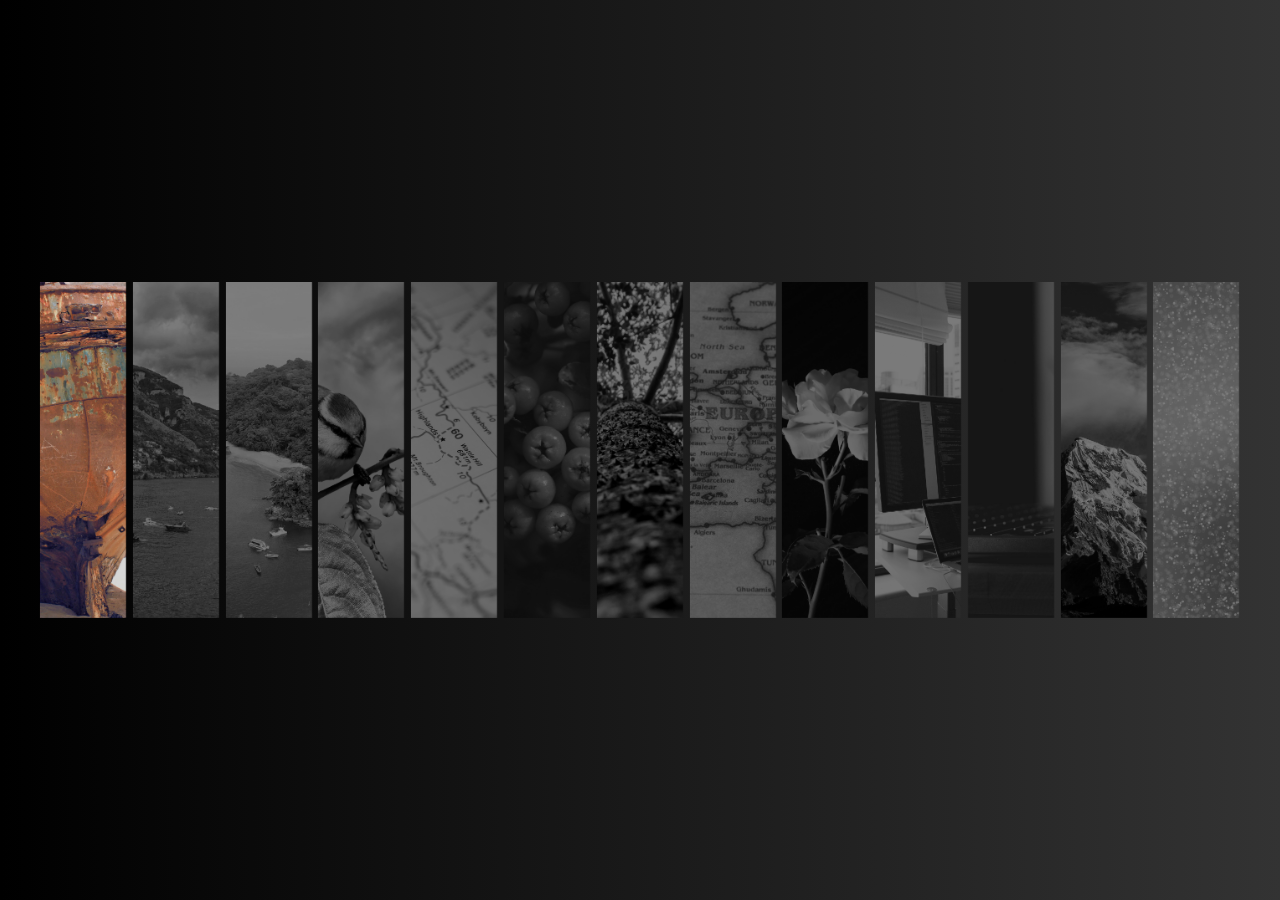
==== index.html @ 283925fb "initial commit test" ====
<!DOCTYPE html>
<html lang="en">
  <head>
    <meta charset="UTF-8" />
    <meta name="viewport" content="width=device-width, initial-scale=1.0" />
    <title>Document</title>
    <link rel="stylesheet" href="main.css" />
    <script src="app.js" defer></script>
  </head>
  <body>
    <div class="wrapper">
      <div class="imgs-parent">
        <div class="img" style="background-image: url(images/1.png)"></div>
        <div class="img" style="background-image: url(images/2.png)"></div>
        <div class="img" style="background-image: url(images/3.png)"></div>
        <div class="img" style="background-image: url(images/4.png)"></div>
        <div class="img" style="background-image: url(images/5.png)"></div>
        <div class="img" style="background-image: url(images/6.png)"></div>
        <div class="img" style="background-image: url(images/7.png)"></div>
        <div class="img" style="background-image: url(images/8.png)"></div>
        <div class="img" style="background-image: url(images/9.png)"></div>
        <div class="img" style="background-image: url(images/10.png)"></div>
        <div class="img" style="background-image: url(images/11.png)"></div>
        <div class="img" style="background-image: url(images/12.png)"></div>
        <div class="img" style="background-image: url(images/13.png)"></div>
      </div>
    </div>
  </body>
</html>
---- main.css ----
* {
  margin: 0;
  padding: 0;
  box-sizing: border-box;
}

:root {
  --transition: cubic-bezier(0.1, 0.7, 0, 1);
}

body {
  background: linear-gradient(90deg, black, #333);
  overflow: hidden;
}

/* COMMON */
.wrapper {
  display: flex;
  align-items: center;
  justify-content: center;
  height: 100vh;
  position: relative;
}

.imgs-parent {
  display: flex;
  gap: 0.4rem;
  perspective: 60rem;
}

.img {
  width: 5.4rem;
  height: 21rem;
  background-size: cover;
  background-position: center;
  cursor: pointer;
  transition: 
    transform 1.25s var(--transition), 
    filter 3s var(--transition),
    width 0.3s var(--transition);
  position: relative;
  filter: grayscale(1) brightness(0.5);
  will-change: transform, filter;
}

/* When Hovered */
.img:hover {
  transform: translateZ(17.375rem);
  filter: inherit;
}

/* Sidebar Helpers */
.img::before,
.img::after {
  content: "";
  position: absolute;
  width: 1.25rem;
  height: 100%;
  right: -1.25rem;
}

.img::after {
  left: -1.25rem;
}

/* When Hovered RIGHT */
.img:hover + * {
  transform: translateZ(14.77rem) rotateY(35deg);
  filter: grayscale(0.2) brightness(0.9);
  z-index: -1;
}

.img:hover + * + * {
  transform: translateZ(9.73rem) rotateY(40deg);
  filter: grayscale(0.4) brightness(0.8);
  z-index: -2;
}

.img:hover + * + * + * {
  transform: translateZ(4.17rem) rotateY(35deg);
  filter: grayscale(0.6) brightness(0.7);
  z-index: -3;
}

.img:hover + * + * + * + * {
  transform: translateZ(1.1rem) rotateY(25deg);
  filter: grayscale(0.8) brightness(0.6);
  z-index: -4;
}

/* When Hovered LEFT */
.img:has(+ :hover) {
  transform: translateZ(14.77rem) rotateY(-35deg);
  filter: grayscale(0.2) brightness(0.9);
}

.img:has(+ * + :hover) {
  transform: translateZ(9.73rem) rotateY(-40deg);
  filter: grayscale(0.4) brightness(0.8);
}

.img:has(+ * + * + :hover) {
  transform: translateZ(4.17rem) rotateY(-35deg);
  filter: grayscale(0.6) brightness(0.7);
}

.img:has(+ * + * + * + :hover) {
  transform: translateZ(1.1rem) rotateY(-25deg);
  filter: grayscale(0.8) brightness(0.6);
}

/* When clicked */
.open {
  width: 25vw;
  transform: translateZ(17.375rem);
  filter: inherit;
  z-index: 1;
  margin: 0 0.45vw;
} 


.bg-img {
	position: absolute;
	inset: 0;
	width: 100dvw;
	height: 100dvh;
	z-index: -1;
}
.bg-img .img{
  width: 100%;
  height: 100%;
  position: absolute;
}
.bg-img .img{
  object-fit: cover;
  filter: grayscale(0%) brightness(100%);
}
.bg-img .img::before{
  content: '';
  position: absolute;
  z-index: 1;
  left: 0;
  background-color: rgb(0,0,0,0.3);
  width: 100%;
}
.bg-img .img::after{
  display: none;
}
.bg-img .img:nth-child(1){
  z-index: 1;
}
.bg-img .img:nth-child(1) {
	animation: showcontent 0.5s linear 1 forwards;
	width: 5.4rem;
	height: 21rem;
	left: 18.7%;
	top: 23%;
  opacity: 0;
}
@keyframes showcontent {
  to{
    opacity: 1;
    inset: 0;
    width: 100%;
    height: 100%;
  }
}
.imgs-parent .img:nth-child(1){
  filter: grayscale(0%) brightness(100%);
}
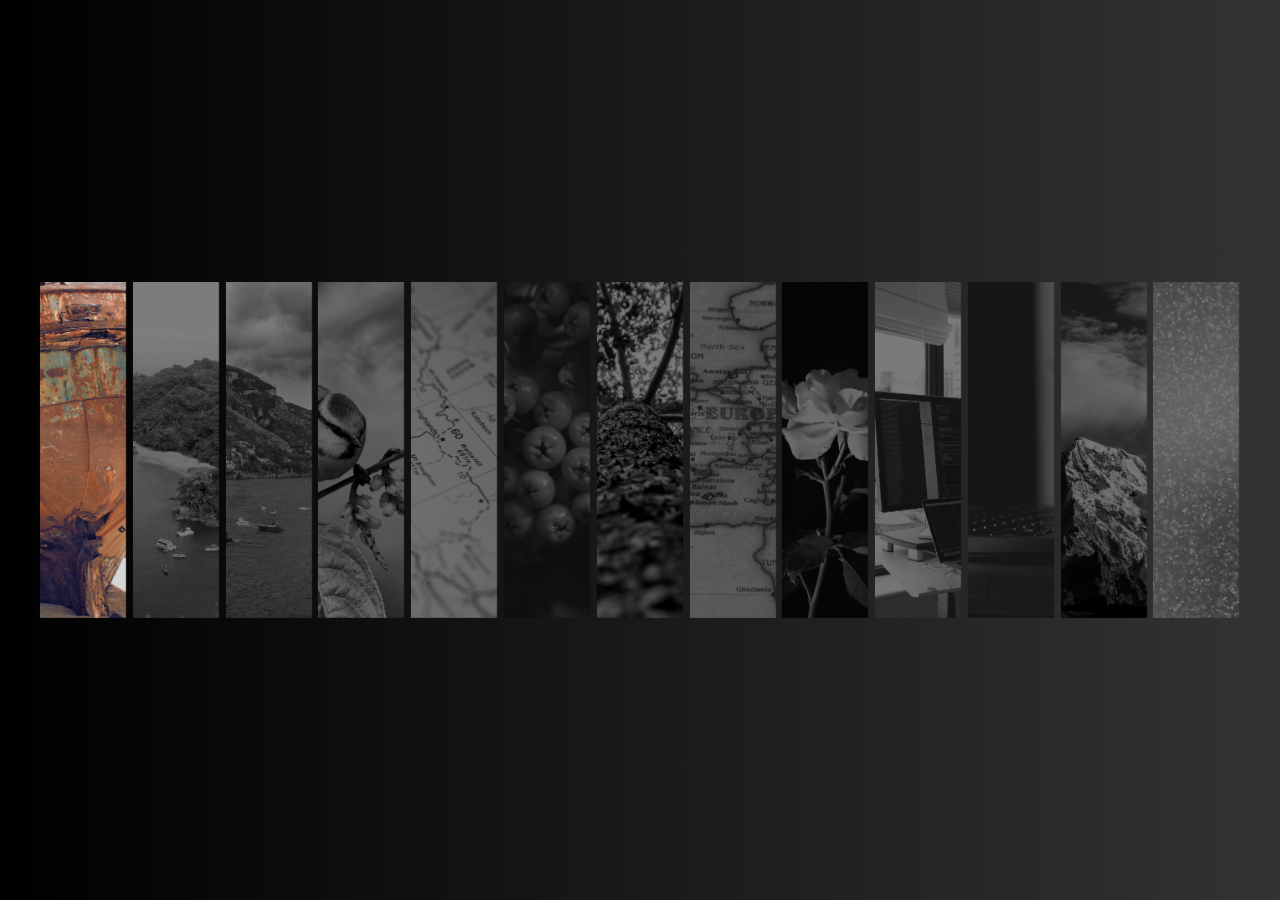
==== commit b098d1ac: "image order alignment test" ====
--- a/index.html
+++ b/index.html
@@ -11,8 +11,8 @@
     <div class="wrapper">
       <div class="imgs-parent">
         <div class="img" style="background-image: url(images/1.png)"></div>
-        <div class="img" style="background-image: url(images/2.png)"></div>
         <div class="img" style="background-image: url(images/3.png)"></div>
+		<div class="img" style="background-image: url(images/2.png)"></div>
         <div class="img" style="background-image: url(images/4.png)"></div>
         <div class="img" style="background-image: url(images/5.png)"></div>
         <div class="img" style="background-image: url(images/6.png)"></div>
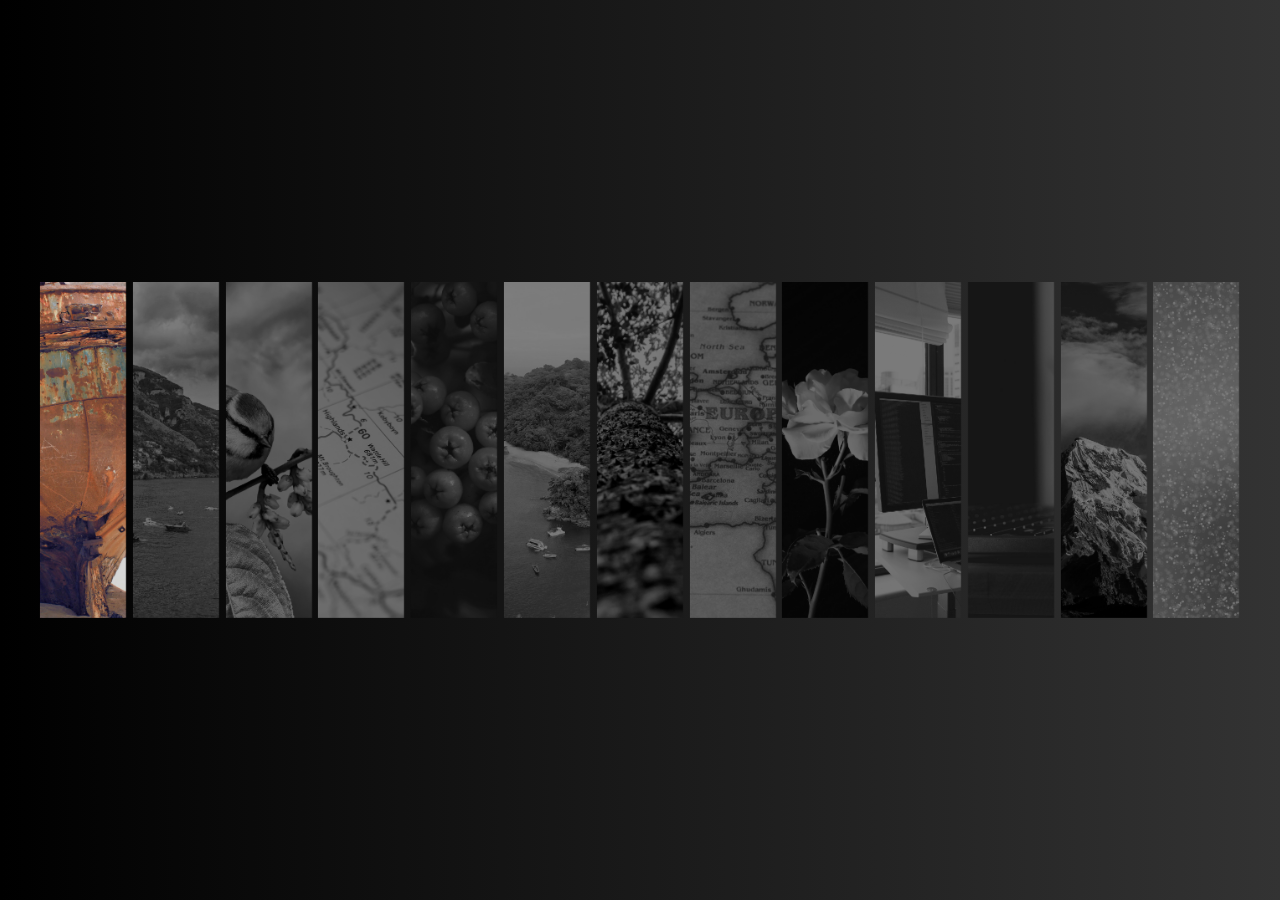
==== commit 17e161de: "test module" ====
--- a/index.html
+++ b/index.html
@@ -9,13 +9,13 @@
   </head>
   <body>
     <div class="wrapper">
-      <div class="imgs-parent">
+      <div class="imgs-parent wew">
         <div class="img" style="background-image: url(images/1.png)"></div>
-        <div class="img" style="background-image: url(images/3.png)"></div>
-		<div class="img" style="background-image: url(images/2.png)"></div>
+        <div class="img" style="background-image: url(images/2.png)"></div>
         <div class="img" style="background-image: url(images/4.png)"></div>
         <div class="img" style="background-image: url(images/5.png)"></div>
         <div class="img" style="background-image: url(images/6.png)"></div>
+        <div class="img" style="background-image: url(images/3.png)"></div>
         <div class="img" style="background-image: url(images/7.png)"></div>
         <div class="img" style="background-image: url(images/8.png)"></div>
         <div class="img" style="background-image: url(images/9.png)"></div>
